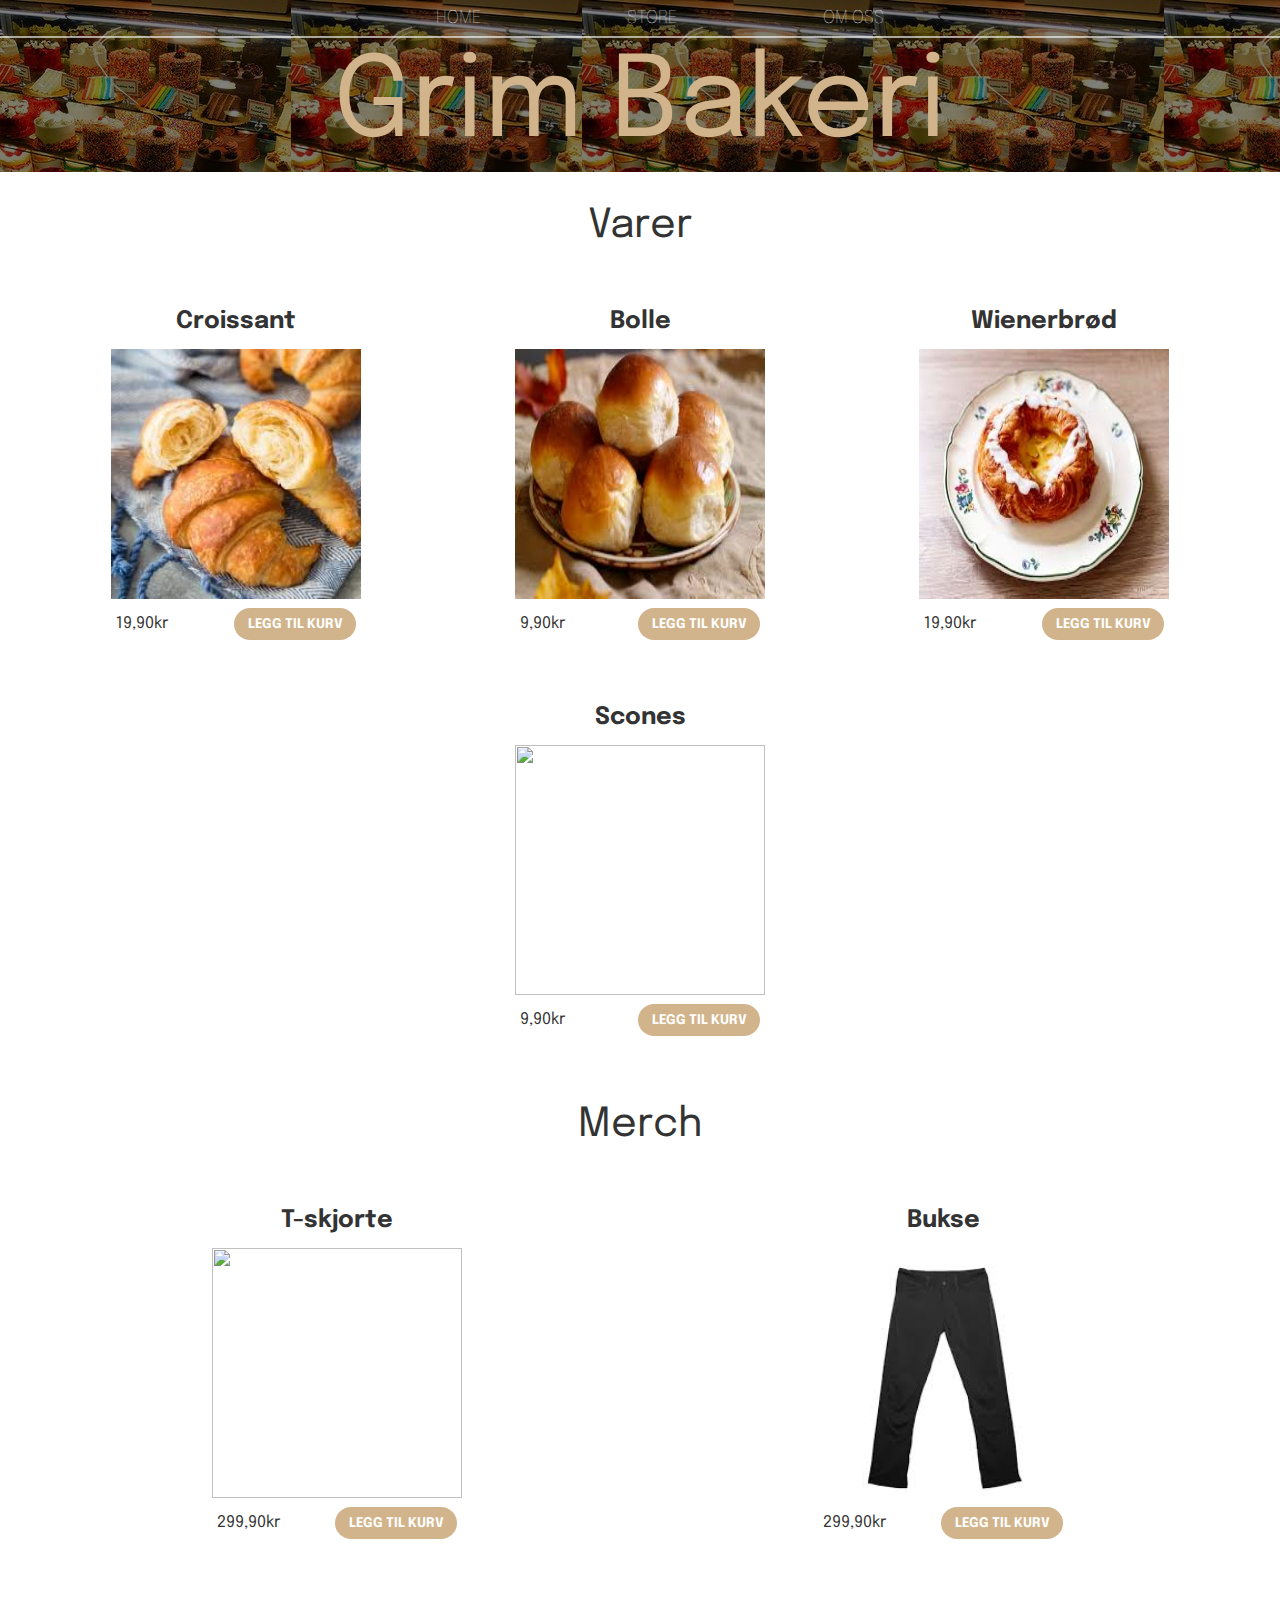
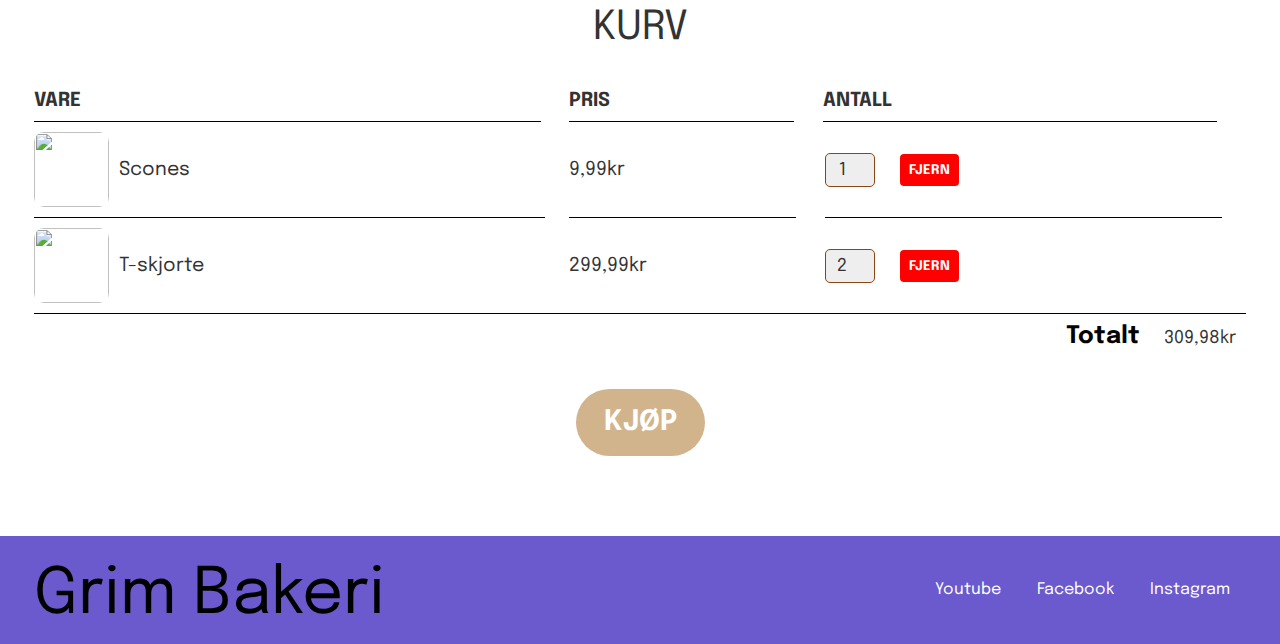
==== store.html @ 044d2adc "Add files via upload" ====
<!DOCTYPE html>
<html lang="en">
<head>
    <meta charset="UTF-8">
    <title>Grim Bakeri | Store</title>
    <meta name="description" content="This is the description">
    <link rel="stylesheet" href="styles.css">
</head>
<body>
<header class="main-header">
    <nav class="nav main-nav">
        <ul>
            <li><a href="index.html">HOME</a></li>
            <li><a href="store.html">STORE</a></li>
            <li><a href="about.html">OM OSS</a></li>
        </ul>
    </nav>
    <h1 class="bakeri-name bakeri-name-large">Grim Bakeri</h1>
</header>
<section class="container content-section">
    <h2 class="section-header">Varer</h2>
    <div class="shop-items">
        <div class="shop-item">
            <span class="shop-item-title">Croissant</span>
            <img class="shop-item-image" src="[data-uri]">
            <div class="shop-item-details">
                <span class="shop-item-price">19,90kr</span>
                <button class="btn btn-primary shop-item-button" type="button">LEGG TIL KURV</button>
            </div>
        </div>
        <div class="shop-item">
            <span class="shop-item-title">Bolle</span>
            <img class="shop-item-image" src="[data-uri]">
            <div class="shop-item-details">
                <span class="shop-item-price">9,90kr</span>
                <button class="btn btn-primary shop-item-button" type="button">LEGG TIL KURV</button>
            </div>
        </div>
        <div class="shop-item">
            <span class="shop-item-title">Wienerbrød</span>
            <img class="shop-item-image" src="[data-uri]">
            <div class="shop-item-details">
                <span class="shop-item-price">19,90kr</span>
                <button class="btn btn-primary shop-item-button" type="button">LEGG TIL KURV</button>
            </div>
        </div>
        <div class="shop-item">
            <span class="shop-item-title">Scones</span>
            <img class="shop-item-image" src="https://static1.squarespace.com/static/575dc07e37013b28dc73c8fc/t/58c26b1f414fb50164f691dc/1489136416522/FullSizeRender.jpg?format=1500w">
            <div class="shop-item-details">
                <span class="shop-item-price">9,90kr</span>
                <button class="btn btn-primary shop-item-button" type="button">LEGG TIL KURV</button>
            </div>
        </div>
    </div>
</section>
<section class="container content-section">
    <h2 class="section-header">Merch</h2>
    <div class="shop-items">
        <div class="shop-item">
            <span class="shop-item-title">T-skjorte</span>
                <img class="shop-item-image" src="https://encrypted-tbn0.gstatic.com/images?q=tbn%3AANd9GcQAJPMZ1cg2HvVJynCVfSF9I1DU5xcnMqXffC389yuUFKZ40B6w69zEz4DN4o_HBTa52wSmrX0&usqp=CAc">
            <div class="shop-item-details">
                <span class="shop-item-price">299,90kr</span>
                <button class="btn btn-primary shop-item-button" type="button">LEGG TIL KURV</button>
            </div>
        </div>
        <div class="shop-item">
            <span class="shop-item-title">Bukse</span>
            <img class="shop-item-image" src="[data-uri]">
            <div class="shop-item-details">
                <span class="shop-item-price">299,90kr</span>
                <button class="btn btn-primary shop-item-button" type="button">LEGG TIL KURV</button>
            </div>
        </div>
    </div>
</section>
<section class="container content-section">
    <h2 class="section-header">KURV</h2>
    <div class="cart-row">
        <span class="cart-item cart-header cart-column">VARE</span>
        <span class="cart-price cart-header cart-column">PRIS</span>
        <span class="cart-quantity cart-header cart-column">ANTALL</span>
    </div>
    <div class="cart-items">
        <div class="cart-row">
            <div class="cart-item cart-column">
                <img class="cart-item-image" width="80" height="80" src="https://static1.squarespace.com/static/575dc07e37013b28dc73c8fc/t/58c26b1f414fb50164f691dc/1489136416522/FullSizeRender.jpg?format=1500w">
                <span class="cart-item-title">Scones</span>
            </div>
            <span class="cart-price cart-column">9,99kr</span>
            <div class="cart-quantity cart-column">
                <input class="cart-quantity-input" type="number" value="1">
                <button class="btn btn-danger" type="button">FJERN</button>
            </div>
        </div>
        <div class="cart-row">
            <div class="cart-item cart-column">
                <img class="cart-item-image" width="80" height="80" src="https://encrypted-tbn0.gstatic.com/images?q=tbn%3AANd9GcQAJPMZ1cg2HvVJynCVfSF9I1DU5xcnMqXffC389yuUFKZ40B6w69zEz4DN4o_HBTa52wSmrX0&usqp=CAc">
                <span class="cart-item-title">T-skjorte</span>
            </div>
            <span class="cart-price cart-column">299,99kr</span>
            <div class="cart-quantity cart-column">
                <input class="cart-quantity-input" type="number" value="2">
                <button class="btn btn-danger" type="button">FJERN</button>
            </div>
        </div>
    </div>
    <div class="cart-total">
        <strong class="cart-total-title">Totalt</strong>
        <span class="cart-total-price">309,98kr</span>
    </div>
    <button class="btn btn-primary btn-purchase" type="button">KJØP</button>
</section>
<footer class="main-footer">
    <div class="container main-footer-container">
        <h3 class="bakeri-name">Grim Bakeri</h3>
        <ul class="nav footer-nav">
            <li>
                <a href="https://youtube.com" target="_blank">
                    Youtube
                </a>
            </li>
            <li>
                <a href="https://facebook.com" target="_blank">
                    Facebook
                </a>
            </li>
            <li>
                <a href="https://instagram.com" target="_blank">
                    Instagram
                </a>
            </li>
        </ul>
    </div>
</footer>
</body>
</html>
---- styles.css ----
@import url('https://fonts.googleapis.com/css2?family=Epilogue&display=swap');

* {
    box-sizing: border-box;
    font-family: 'Epilogue', sans-serif;;
    color: #777
}

html, body {
    margin: 0;
    padding: 0;
}
.nav ul {
    margin: 0;
}

.nav li {
    display: inline;
}

.nav a {
    display: inline-block;
    padding: .5em;
    color: white;
    text-decoration: none;
}

.nav a:hover {
    background-color: tan;
}

.main-nav {
    text-align: center;
    font-size: 1.1em;
    font-weight: lighter;
    border-bottom: 2px solid rgba(255,255,255,.6)
}

.main-nav li{
    padding: 0 5%
}

.main-header {
    background-color: rgba(0,0,0,.5);
    background-image: url("header-background.jpg");
    background-blend-mode: multiply;
    background-size: auto;
    padding-bottom: 10px;
}

.bakeri-name{
    text-align: center;
    margin: 0;
    padding-top: 10px;
    font-size: 4em;
    font-weight: normal;
    color: tan;
}

.bakeri-name-large {
    font-size: 7em;
}

.content-section {
    margin: 1em
}

.container {
    max-width: 140vh;
    margin: 0 auto;
    padding: 0 1.5em;
}

.section-header {
    font-weight: normal;
    color: #333;
    text-align: center;
    font-size: 2.5em;
}

.about-bakeri-image {
    float: left;
    height: 150px;
    margin: 15px;
    border-radius: 20%;
}
.main-footer h3 {
    color:black;
    text-decoration: none;
}
.main-footer {
    background-color: slateblue;
    color: black;
    padding: 1em 0;
}

.main-footer-container {
    display: flex;
    align-items: center;
}

.main-footer-container ul {
    flex-grow: 2;
    text-align: end;
}

.footer-nav li {
    padding: 0 .5em;
}

.btn {
    text-align: center;
    vertical-align: middle;
    padding: .67em;
    cursor: pointer;
}

.btn-header {
    display: block;
    margin: .5em 15% 2em 15%;
    color: black;
    background-color: tan;
    border: 2px solid tan;
    border-radius: 10px;
    font-size: 1.5em;
    font-weight: lighter;
    padding-left: 2em;
    padding-right: 2em;
}

.btn-header:hover {
    background-color: saddlebrown;
    border: 2px solid saddlebrown;
}

.btn-play {
    display: block;
    margin: 0 auto;
    border-radius: 50%;
    font-size: 4em;
    padding: 0;
    width: 100px;
    height: 100px;
}

.varer-row {
    border-bottom: 1px solid black;
    padding-bottom: 1em;
    margin-bottom: 1em;
}

.varer-row:last-child {
    border-bottom: none;
}

.varer-item {
    display: inline-block;
    padding-right: .5em;
}

.varer-nummer {
    color: #555;
    font-weight: bold;
    width: 16%;
}

.varer-name {
    width: 30%;
}

.varer-allergy {
    width: 30%;
}

.varer-btn {
    max-width: 20%
}

.btn-primary {
    padding-left: 1em;
    padding-right: 1em;
    color: white;
    background-color: tan;
    border: none;
    border-radius: 1.3em;
    font-weight: bold;
}

.btn-primary:hover {
    background-color: saddlebrown;
}

.shop-item {
    margin: 30px;
}

.shop-item-title {
    display: block;
    width: 100%;
    text-align: center;
    font-weight: bold;
    font-size: 1.5em;
    color: #333;
    margin-bottom: 15px;
}

.shop-item-image {
    height: 250px;
    width: 250px;
}

.shop-item-details {
    display: flex;
    align-items: center;
    padding: 5px;
}

.shop-item-price {
    flex-grow: 1;
    color: #333;
}

.shop-items {
    display: flex;
    flex-wrap: wrap;
    justify-content: space-around;
}

.cart-header {
    font-weight: bold;
    font-size: 1.2em;
    color: #333;
}

.cart-column {
    display: flex;
    align-items: center;
    border-bottom: 1px solid black ;
    margin-right: 1.5em;
    padding-bottom: 10px;
    margin-top: 10px;
}

.cart-row {
    display: flex;
}

.cart-item {
    width: 45%;
}

.cart-price {
    width: 20%;
    font-size: 1.2em;
    color: #333;
}

.cart-quantity {
    width: 35%;
}

.cart-item-title {
    color: #333;
    margin-left: .5em;
    font-size: 1.2em;
}

.cart-item-image {
    width: 75px;
    height: 75px;
    border-radius: 10px;
}

.btn-danger {
    color: white;
    background-color: red;
    border: none;
    border-radius: .3em;
    font-weight: bold;
}

.btn-danger:hover {
    background-color: #CC4C4C;
}

.cart-quantity-input {
    height: 34px;
    width: 50px;
    border-radius: 5px;
    border: 1px solid saddlebrown;
    background-color: #eee;
    color: #333;
    padding: 0;
    text-align: center;
    font-size: 1.1em;
    margin-right: 25px;
}

.cart-row:last-child {
    border-bottom: 1px solid black;
}

.cart-row:last-child .cart-column {
    border: none;
}

.cart-total {
    text-align: end;
    margin-top: 10px;
    margin-right: 10px;
}

.cart-total-title {
    font-weight: bold;
    font-size: 1.5em;
    color: black;
    margin-right: 20px;
}

.cart-total-price {
    color: #333;
    font-size: 1.1em;
}

.btn-purchase {
    display: block;
    margin: 40px auto 80px auto;
    font-size: 1.75em;
}
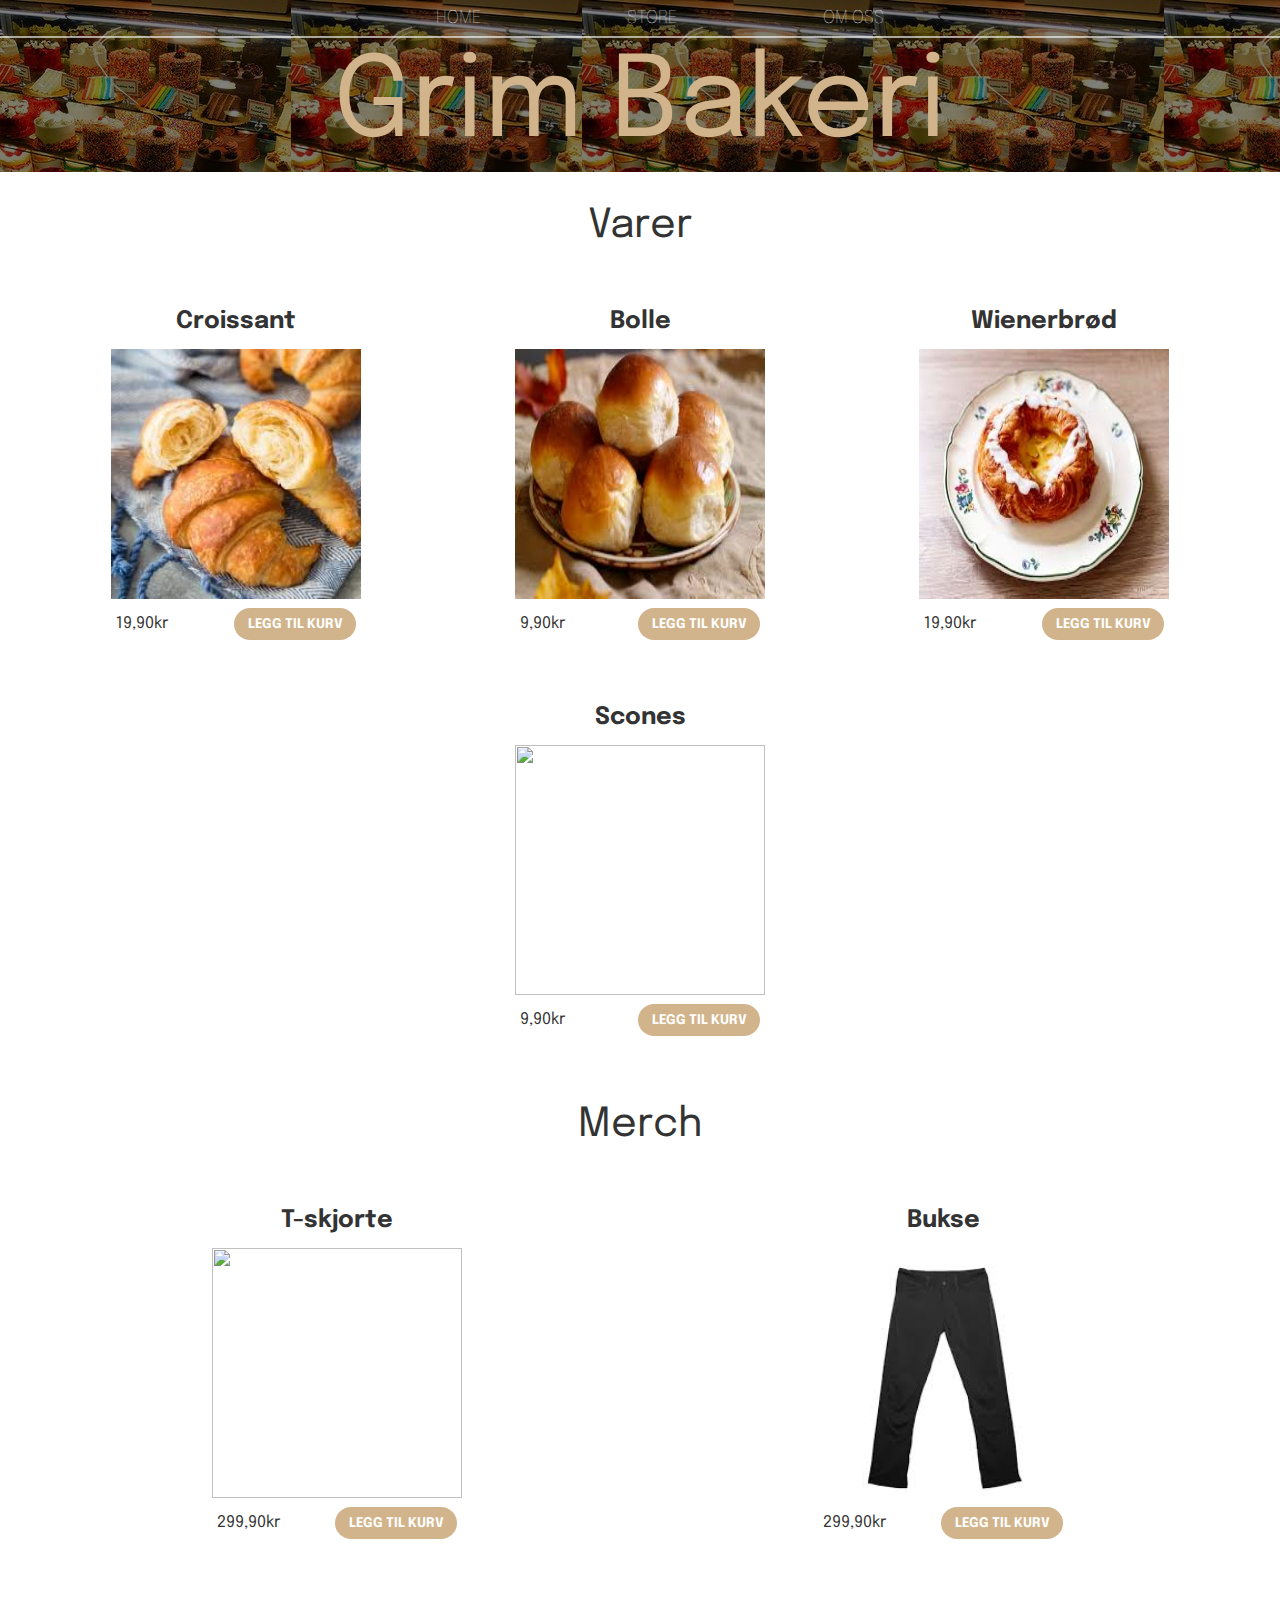
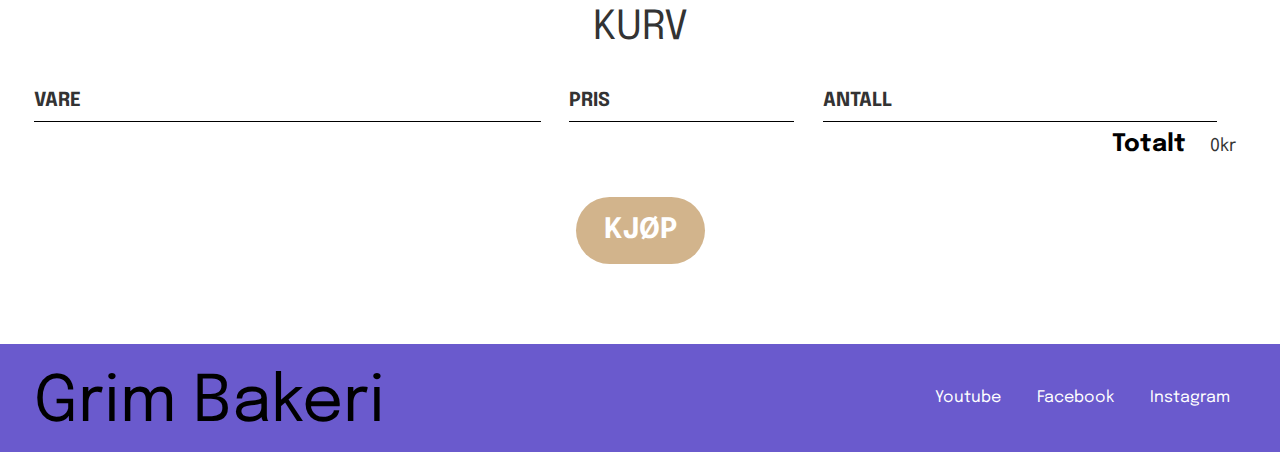
==== commit d1b83805: "Add files via upload" ====
--- a/store.html
+++ b/store.html
@@ -5,6 +5,7 @@
     <title>Grim Bakeri | Store</title>
     <meta name="description" content="This is the description">
     <link rel="stylesheet" href="styles.css">
+    <script src="store.js" async></script>
 </head>
 <body>
 <header class="main-header">
@@ -83,32 +84,10 @@
         <span class="cart-quantity cart-header cart-column">ANTALL</span>
     </div>
     <div class="cart-items">
-        <div class="cart-row">
-            <div class="cart-item cart-column">
-                <img class="cart-item-image" width="80" height="80" src="https://static1.squarespace.com/static/575dc07e37013b28dc73c8fc/t/58c26b1f414fb50164f691dc/1489136416522/FullSizeRender.jpg?format=1500w">
-                <span class="cart-item-title">Scones</span>
-            </div>
-            <span class="cart-price cart-column">9,99kr</span>
-            <div class="cart-quantity cart-column">
-                <input class="cart-quantity-input" type="number" value="1">
-                <button class="btn btn-danger" type="button">FJERN</button>
-            </div>
-        </div>
-        <div class="cart-row">
-            <div class="cart-item cart-column">
-                <img class="cart-item-image" width="80" height="80" src="https://encrypted-tbn0.gstatic.com/images?q=tbn%3AANd9GcQAJPMZ1cg2HvVJynCVfSF9I1DU5xcnMqXffC389yuUFKZ40B6w69zEz4DN4o_HBTa52wSmrX0&usqp=CAc">
-                <span class="cart-item-title">T-skjorte</span>
-            </div>
-            <span class="cart-price cart-column">299,99kr</span>
-            <div class="cart-quantity cart-column">
-                <input class="cart-quantity-input" type="number" value="2">
-                <button class="btn btn-danger" type="button">FJERN</button>
-            </div>
-        </div>
     </div>
     <div class="cart-total">
         <strong class="cart-total-title">Totalt</strong>
-        <span class="cart-total-price">309,98kr</span>
+        <span class="cart-total-price">0kr</span>
     </div>
     <button class="btn btn-primary btn-purchase" type="button">KJØP</button>
 </section>
